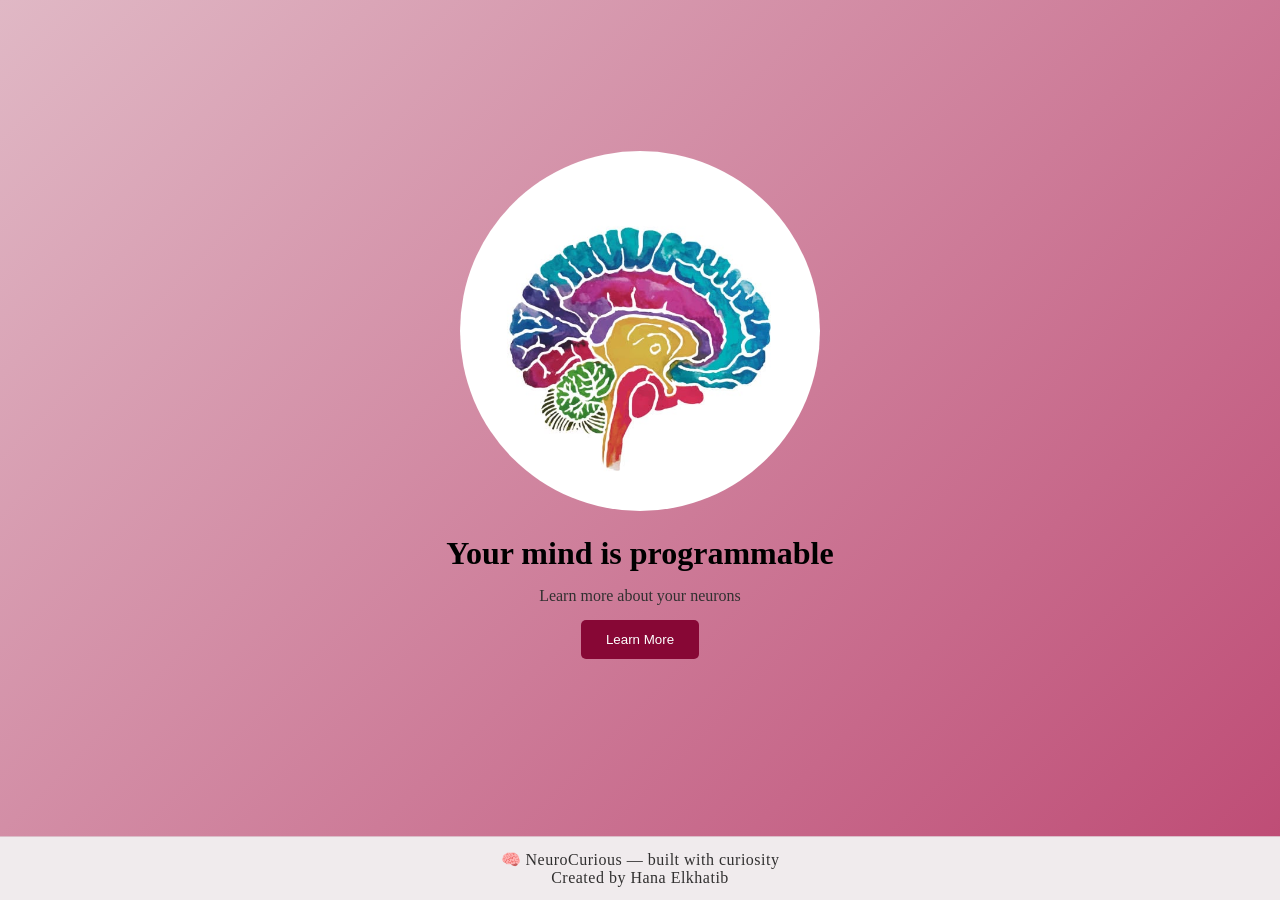
==== index.html @ c4bdec0e "Update and rename neuroscience.html to index.html" ====
<!DOCTYPE html>
<html lang="en">
<head>
    <meta charset="UTF-8">
    <meta name="viewport" content="width=device-width, initial-scale=1.0">
    <title>Document</title>
    <link rel="stylesheet" href="index.css">
</head>
<body>
    <div class="landingpage">
        <img src="opening.jpeg">
        <h1>Your mind is programmable</h1>
        <p>Learn more about your neurons</p>
        <a href="Index.html">
            <button>Learn More</button>
        </a>
    </div>
    <footer>
        <p>🧠 NeuroCurious — built with curiosity</p>
        <p>Created by Hana Elkhatib</p>
    </footer>
</body>
</html>
---- index.css ----
*{
    margin:0;
    padding:0;
    box-sizing: border-box;
}

body{
    height:90vh;
    display: flex;
    justify-content: center;
    align-items: center;
    background: linear-gradient(135deg, #E0B8C5,#b42b5d, white, #051AA3);
    background-size: 400% 400%;
    animation: gradientMove 6s ease infinite;
}

.landingpage{
    text-align: center;
    animation: popup 0.8s ease forwards;
}

img{
    width: 360px;
    border-radius: 50%;
}

h1{
    margin-top: 20px;
    font-size: 2.5 rem;
    color: black;
}

p{
    margin:15px 0;
    color: #313030;
}

button{
    padding:12px 25px;
    border:none;
    background:#870735;
    color:white;
    border-radius:5px;
    cursor:pointer;
    transition:transform 0.3s ease, box-shadow 0.3s ease;
}

button:hover{
    transform:scale(1.05);
    box-shadow: 0 0 15px rgba(135, 7, 53, 0.6);
}

footer {
    position: fixed;
    bottom: 0;
    width: 100%;
    text-align: center;
    padding: 6px;
    background: rgb(240, 235, 237);
    color: #870735;
    font-size: 1rem;
    line-height: 0.2;
    letter-spacing: 0.5px;
    border-top: 0.5px solid rgba(135, 7, 53, 0.2);
}

@keyframes popup {
    from { transform: scale(0.8); opacity: 0; }
    to { transform: scale(1); opacity: 1; }
}

@keyframes gradientMove {
    0%   { background-position: 0% 50%; }
    50%  { background-position: 100% 50%; }
    100% { background-position: 0% 50%; }
}
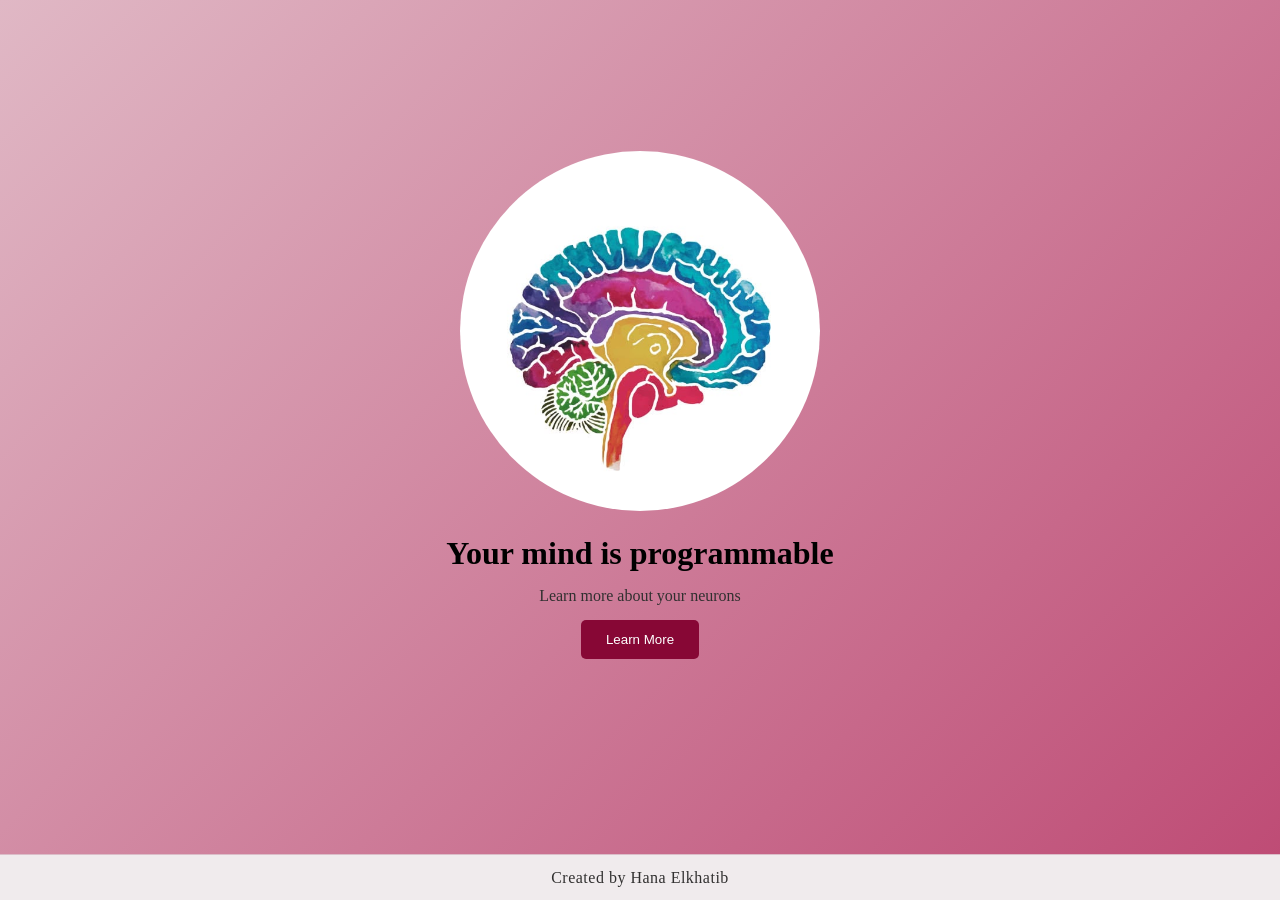
==== commit cca05917: "Change link to neuroscience.html and clean up footer Updated the link in the landing page to point t" ====
--- a/index.html
+++ b/index.html
@@ -11,12 +11,11 @@
         <img src="opening.jpeg">
         <h1>Your mind is programmable</h1>
         <p>Learn more about your neurons</p>
-        <a href="Index.html">
+        <a href="neuroscience.html">
             <button>Learn More</button>
         </a>
     </div>
     <footer>
-        <p>🧠 NeuroCurious — built with curiosity</p>
         <p>Created by Hana Elkhatib</p>
     </footer>
 </body>
